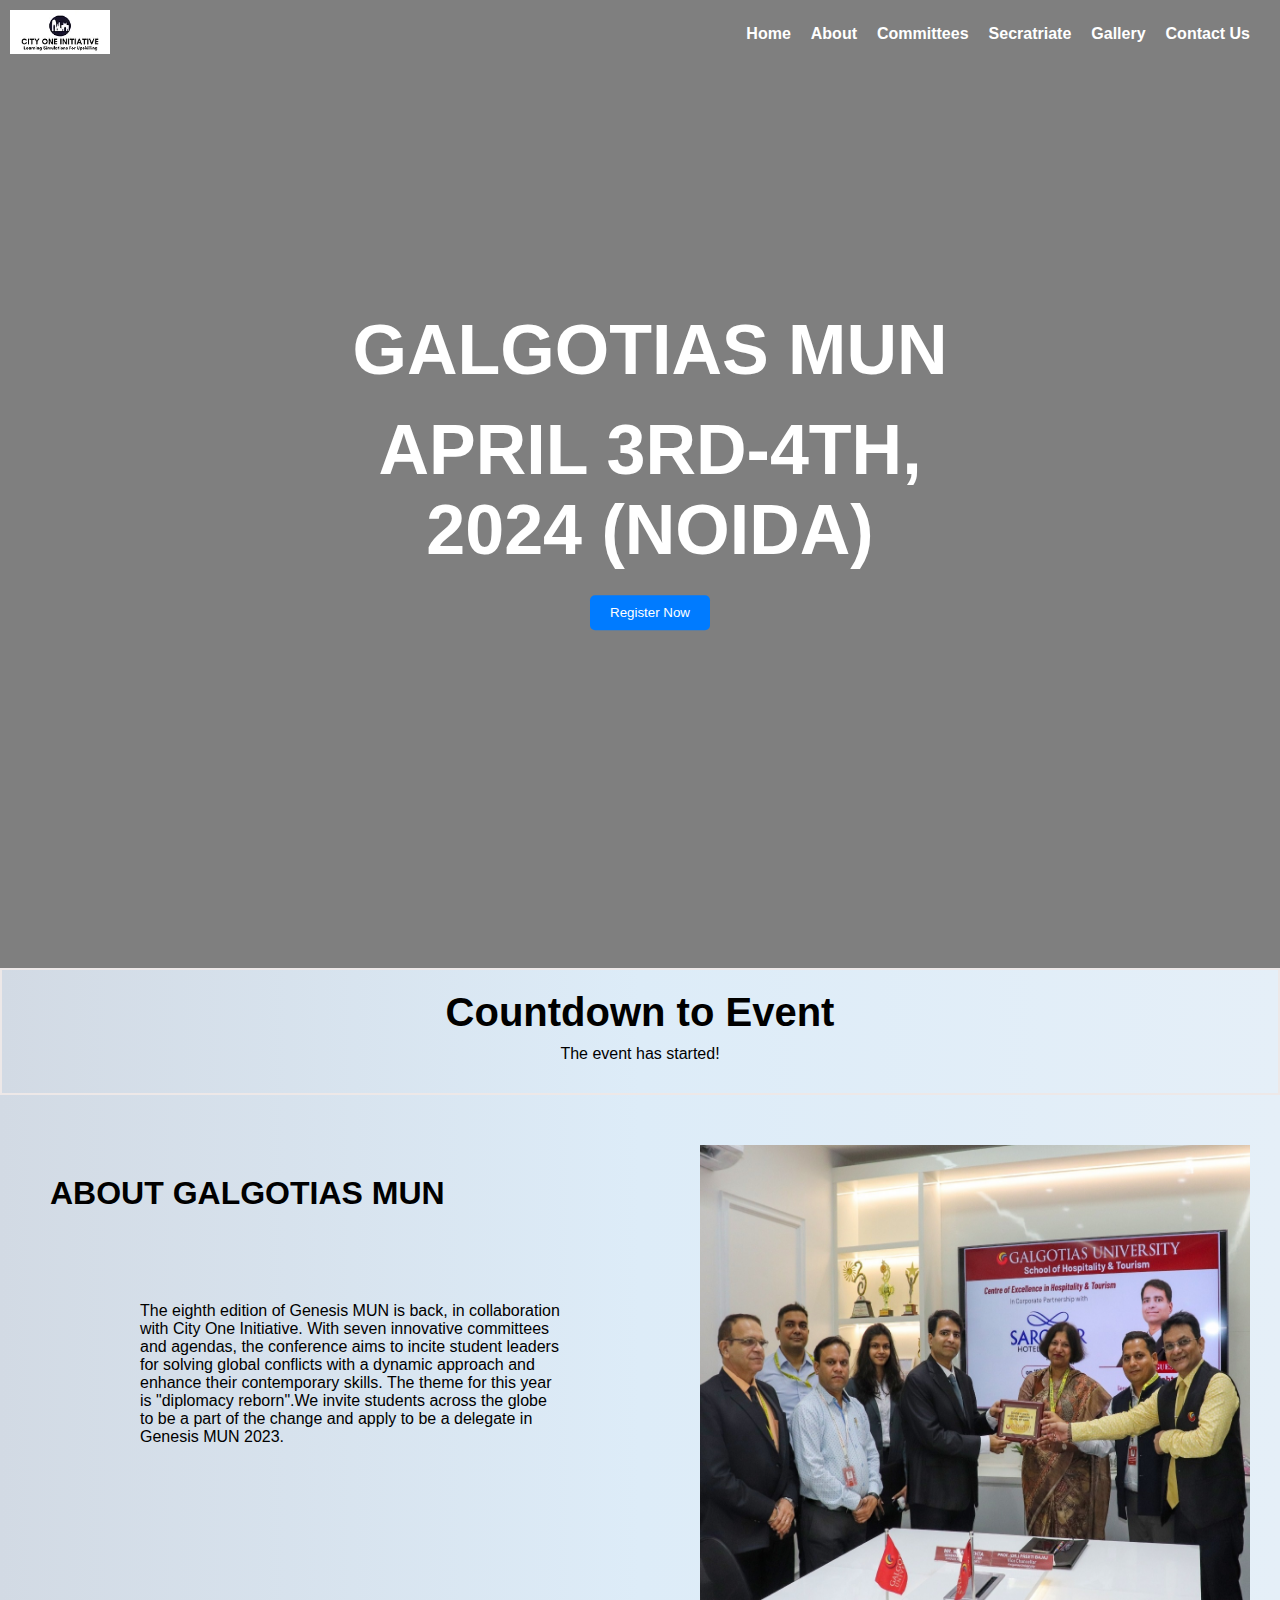
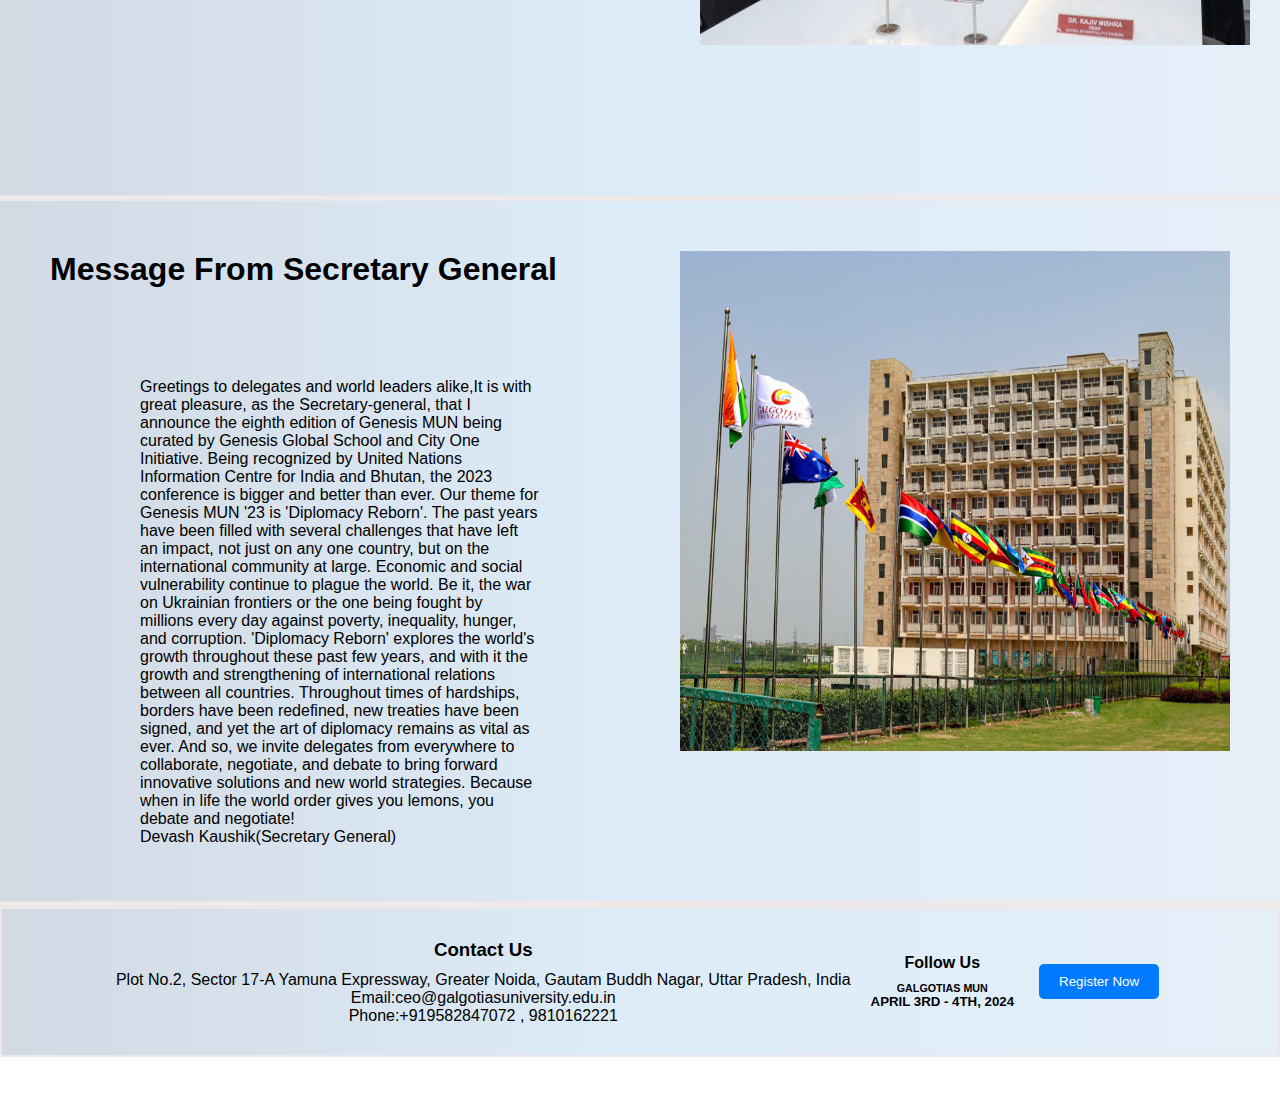
==== home.html @ e655e49b "files added" ====
<!DOCTYPE html>
<html lang="en">
<head>
    <meta charset="UTF-8">
    <meta name="viewport" content="width=device-width, initial-scale=1.0">
    <title>GALGOTIAS MUN 2024</title>
    <link rel="stylesheet" href="homestyle.css">
</head>
<body>
    <body>
        <header class="header">
            <nav class="navbar">
                <span>
                    <img src="COI Logo 1.webp" alt="" class="image">
                </span>
                <ul>
                    <li>Home</li>
                    <li>About</li>
                    <li>Committees</li>
                    <li>Secratriate</li>
                    <li>Gallery</li>
                    <li>Contact Us</li>
                </ul>
            </nav>
        </header>
        <main>
</div>
    
<section id="home">
    <video autoplay muted loop id="bg-video">
        <source src="gumun'24.mp4" type="video/mp4">
    </video>
    <div class="overlay"></div>
    <div class="content">
        <h2>GALGOTIAS MUN</h2>
        <h2>APRIL 3RD-4TH, 2024 (NOIDA)</h2>
        <p></p>
        <div>
            <button type="button">Register Now</button>
        </div>
    </div>
</section>

<div class="countdown">
    <h3>Countdown to Event</h3>
    <div id="countdown-timer"></div>
</div>

    
<div class="second">
    <div class="insidebox1">
        <h1>ABOUT GALGOTIAS MUN</h1>
        <p>The eighth edition of Genesis MUN is back, in collaboration with City One Initiative. With seven innovative committees and agendas, the conference aims to incite student leaders for solving global conflicts with a dynamic approach and enhance their contemporary skills. The theme for this year is "diplomacy reborn".We invite students across the globe to be a part of the change and apply to be a delegate in Genesis MUN 2023.</p>
    </div>
    <div class="insidebox2">
        <img src="bg3.jpg" alt="" class="image3">
    </div>
</div>
<div class="separation">

</div>


<div class="third">
    <div class="insidebox3">
        <h1>Message From 
            Secretary General</h1>

        <p>Greetings to delegates and world leaders alike,It is with great pleasure, as the Secretary-general, that I announce the eighth edition of Genesis MUN being curated by Genesis Global School and City One Initiative. Being recognized by United Nations Information Centre for India and Bhutan, the 2023 conference is bigger and better than ever.
            Our theme for Genesis MUN '23 is 'Diplomacy Reborn'. The past years have been filled with several challenges that have left an impact, not just on any one country, but on the international community at large. Economic and social vulnerability continue to plague the world. Be it, the war on Ukrainian frontiers or the one being fought by millions every day against poverty, inequality, hunger, and corruption.
            'Diplomacy Reborn' explores the world's growth throughout these past few years, and with it the growth and strengthening of international relations between all countries. Throughout times of hardships, borders have been redefined, new treaties have been signed, and yet the art of diplomacy remains as vital as ever. 
            And so, we invite delegates from everywhere to collaborate, negotiate, and debate to bring forward innovative solutions and new world strategies. Because when in life the world order gives you lemons, you debate and negotiate!
            <br>Devash Kaushik(Secretary General)</br>
        </p>
    </div>
    <div class="insidebox4">
        <img src="bg2.jpg" alt="" class="image3">

    </div>
</div>
<div class="separation">

</div>

    </div>
    
    <div class="container">
        <div class="footer-left">
            <h3>Contact Us</h3>
            <p>Plot No.2, Sector 17-A Yamuna Expressway, Greater Noida, Gautam Buddh Nagar, Uttar Pradesh, India</p>
            <p>Email:ceo@galgotiasuniversity.edu.in</p>
            <p>Phone:+919582847072 , 9810162221</p>
        </div>
        <div class="footer-right">
            <h4>Follow Us</h4>
            <h6>GALGOTIAS MUN</h6>
            <h5>APRIL 3RD - 4TH, 2024</h5>
            <ul class="social-links">
                <li><a href="#instagram"><i class="fa-brands fa-instagram"></i></a></li>
                <li><a href="#twitter"><i class="fa-brands fa-twitter"></i></a></li>
                <li><a href="#facebook"><i class="fa-brands fa-facebook"></i></a></li>
                <li><a href="#email"><i class="fa-solid fa-envelope"></i></a></li>
            </ul>
        </div>
        <div>
            <button type="button">Register Now</button>
        </div>
    </div>

    <script src="home.js"></script>
</body>
</html>
---- homestyle.css ----
*{
  margin: 0;
  padding: 0;
  font-family: Arial, Helvetica, sans-serif;
}

body {
  font-family: Arial, sans-serif;
}

.header {
  background-color: rgba(0, 0, 0, 0.5);
  padding: 10px;
}

.navbar {
  display: flex;
  justify-content: space-between;
  align-items: center;
}

.navbar img {
  width: 100px;
}

.navbar ul {
  list-style-type: none;
  display: flex;
}

.navbar ul li {
  margin-right: 20px;
  color: #fff;
  font-weight: bold;
  cursor: pointer;
}

.navbar ul li:hover {
  text-decoration: underline;
}

#home {
  position: relative;
  height: 100vh;
  overflow: hidden;
}

#bg-video {
  position: absolute;
  top: 0;
  left: 0;
  width: 100%;
  height: 100%;
  object-fit: cover;
}

.overlay {
  position: absolute;
  top: 0;
  left: 0;
  width: 100%;
  height: 100%;
  background-color: rgba(0, 0, 0, 0.5);
}

.content {
  position: absolute;
  top: 50%;
  left: 50%;
  transform: translate(-50%, -65%);
  text-align: center;
  color: #fff;
}

.content h2 {
  font-size: 70px;
  margin-bottom: 20px;
}

.content p {
  font-size: 24px;
  margin-bottom: 20px;
}

.content button {
  padding: 10px 20px;
  background-color: #007bff;
  color: #fff;
  border: none;
  border-radius: 5px;
  cursor: pointer;
  transition: background-color 0.3s ease;
}

.content button:hover {
  background-color: #0056b3;
}

.separation{
  width: 99.8%;
  height: 2px;
  border: 2px solid rgb(237, 232, 232);
  background-color: rgb(240, 236, 236);
}
.second{
  width: 100%;
  height: 700px;
  background-image: linear-gradient(to right, #d2dae4, #ddecf8, #e5eff8); /* Gradient background */
  display: flex;
}
.insidebox1{
  height: 90px;
  width: 600px;
  margin-top: 80px;
  margin-left: 50px;
  margin-bottom: 50px;
}
.insidebox2{
  height: 600px;
  width: 500px;
  margin-top: 50px;
  margin-bottom: 50px;
  margin-left: 0;
}
.image3{
  height: 500px;
  width: 550px;
  margin: 40px;
}
.second p{
  margin: 90px;
}
.third{
  width: 100%;
  height: 700px;
  background-image: linear-gradient(to right, #d2dae4, #ddecf8, #e5eff8); /* Gradient background */
  display: flex;
}

.insidebox3{
  height: 600px;
  width: 800px;
  margin-top: 50px;
  margin-left: 50px;
  margin-bottom: 50px;
}
.insidebox4{
  height: 900px;
  width: 800px;
  margin-top: 50px;
  margin-bottom: 50px;
  margin-left: 0;
}
.third p{
  margin: 90px;
}
.fourth{
  height: 600px;
  width: 100%;
  position: relative;
}

.countdown {
  text-align: center;
  margin-top: 0px;
  background-image: linear-gradient(to right, #d2dae4, #ddecf8, #e5eff8); /* Gradient background */
  padding: 20px; /* Increase padding for better visibility */
  border-radius: 0px; /* Add border-radius for rounded corners */
  animation: pulse 1s infinite alternate; /* Add pulse animation */
  border: 2px solid rgb(237, 232, 232);
  background-color: rgb(240, 236, 236);
}

.countdown h3 {
  font-size: 40px;
  margin-bottom: 10px;
  color: #000; /* Text color */
}

#countdown-timer {
  display: flex;
  justify-content: center;
  align-items: center;
}

#countdown-timer div {
  margin: 0 10px;
  font-size: 50px;
  padding: 20px;
  background-color: rgba(140, 105, 175, 0.5);
  border-radius: 5px;
}

#countdown-timer div span {
  font-size: 20px;
  margin-top: 0px;
  display: block;
  color: #000; /* Text color */
}

/* Style for inner boxes */
.insidebox {
  background-color: rgba(111, 153, 226, 0.7); /* Background color */
  border-radius: 10px; /* Border radius */
  padding: 20px; /* Padding */
  margin: 20px; /* Margin */
  box-shadow: 0 4px 8px rgba(0, 0, 0, 0.1); /* Box shadow */
}
.insidebox:hover {
  transform: translateY(-5px); /* Move the box up by 5 pixels on hover */
  box-shadow: 0 8px 16px rgba(0, 0, 0, 0.2); /* Add a larger box shadow on hover */
}

.insidebox h1 {
  font-size: 30px; /* Heading font size */
  color: #fff; /* Heading color */
}

.insidebox p {
  font-size: 18px; /* Paragraph font size */
  color: #fff; /* Paragraph color */
}
.container {
  display: flex;
  justify-content: center;
  align-items: center;
  padding: 20px;
  background-image: linear-gradient(to right, #d2dae4, #ddecf8, #e5eff8); /* Gradient background */
  background-size: cover; 
  background-position: center;
  border: 2px solid rgb(237, 232, 232);
  background-color: rgb(240, 236, 236); 
}

.footer-left, .footer-right {
  text-align: center;
}

.footer-left, .footer-right, div:last-child {
  margin: 10px;
}

.footer-left h3, .footer-right h4 {
  margin-bottom: 10px;
}

.social-links {
  list-style: none;
  padding: 0;
  display: flex;
  justify-content: center;
  align-items: center;
}

.social-links li {
  margin: 0 10px;
}

/* Button Styles */
button {
  padding: 10px 20px;
  margin: 5px;
  border: none;
  border-radius: 5px;
  background-color: #007bff;
  color: #fff;
  cursor: pointer;
  transition: background-color 0.3s;
}

button:hover {
  background-color: #0056b3;
}
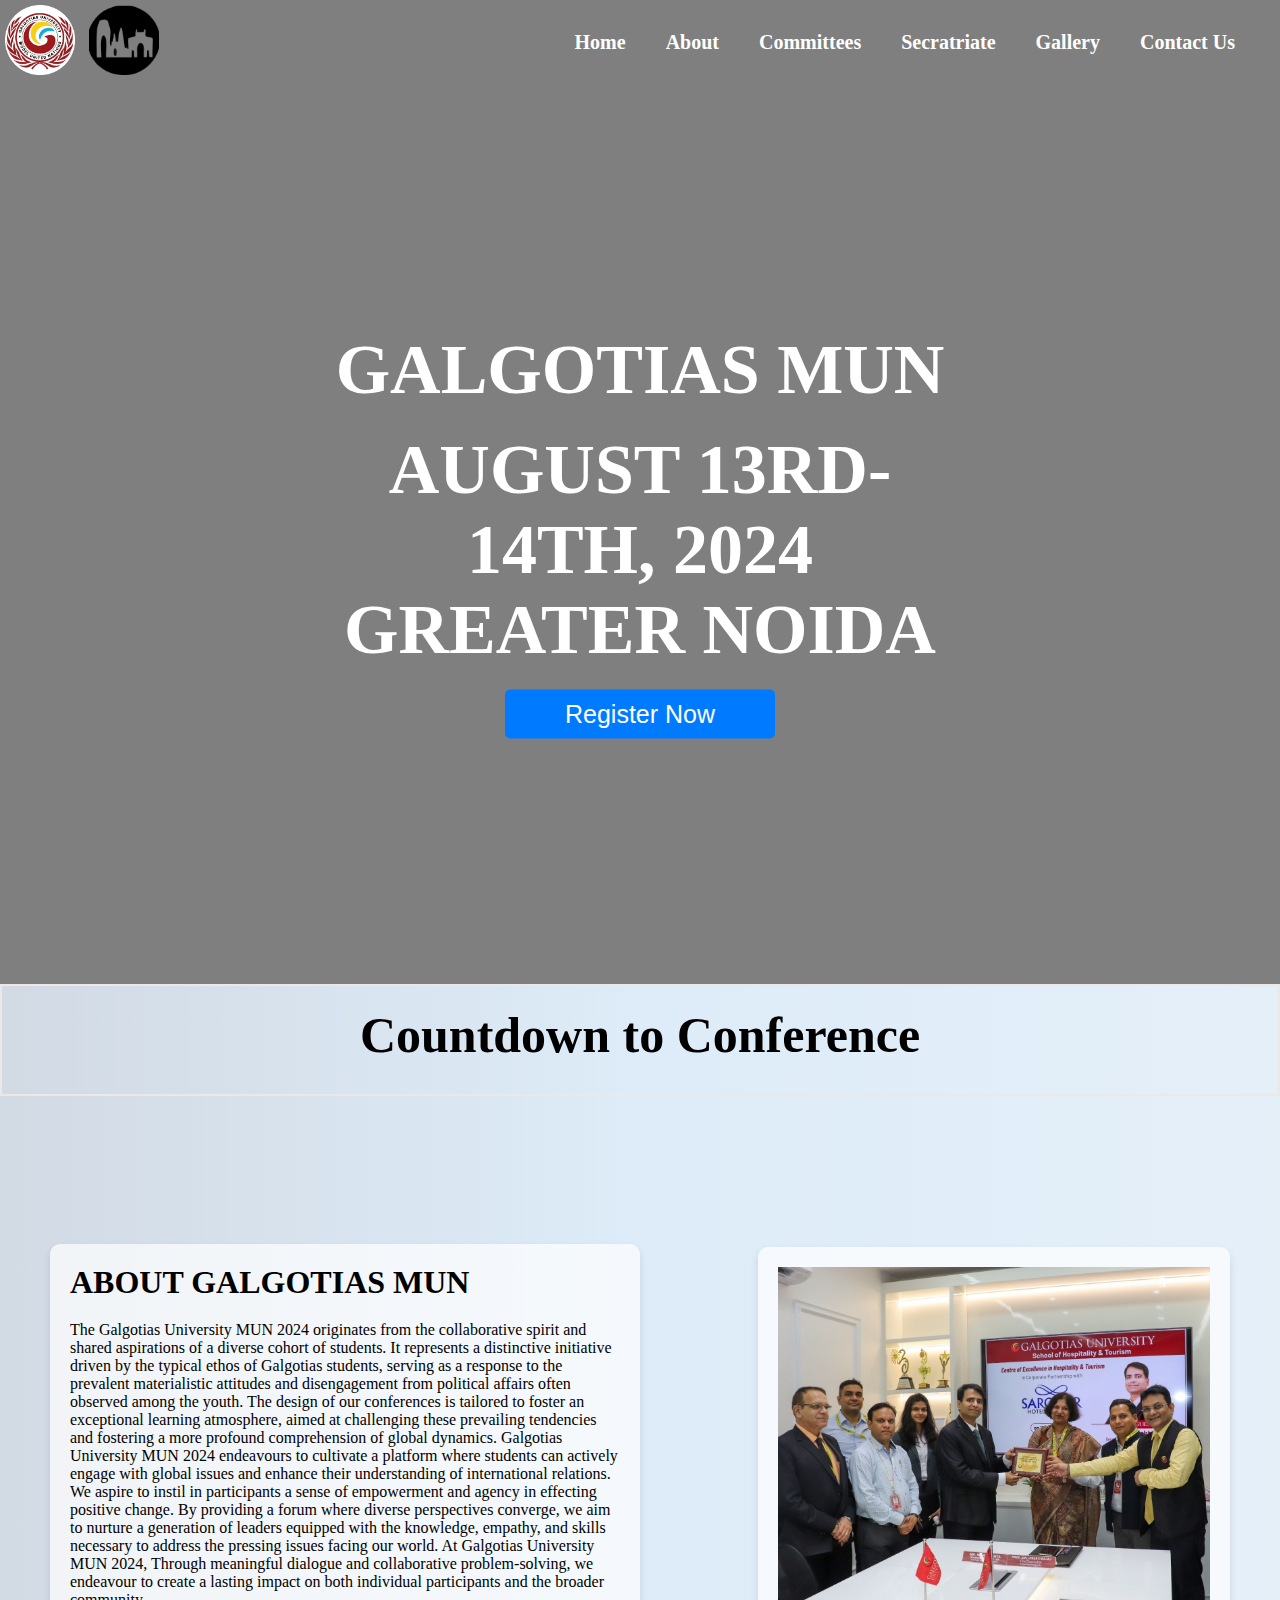
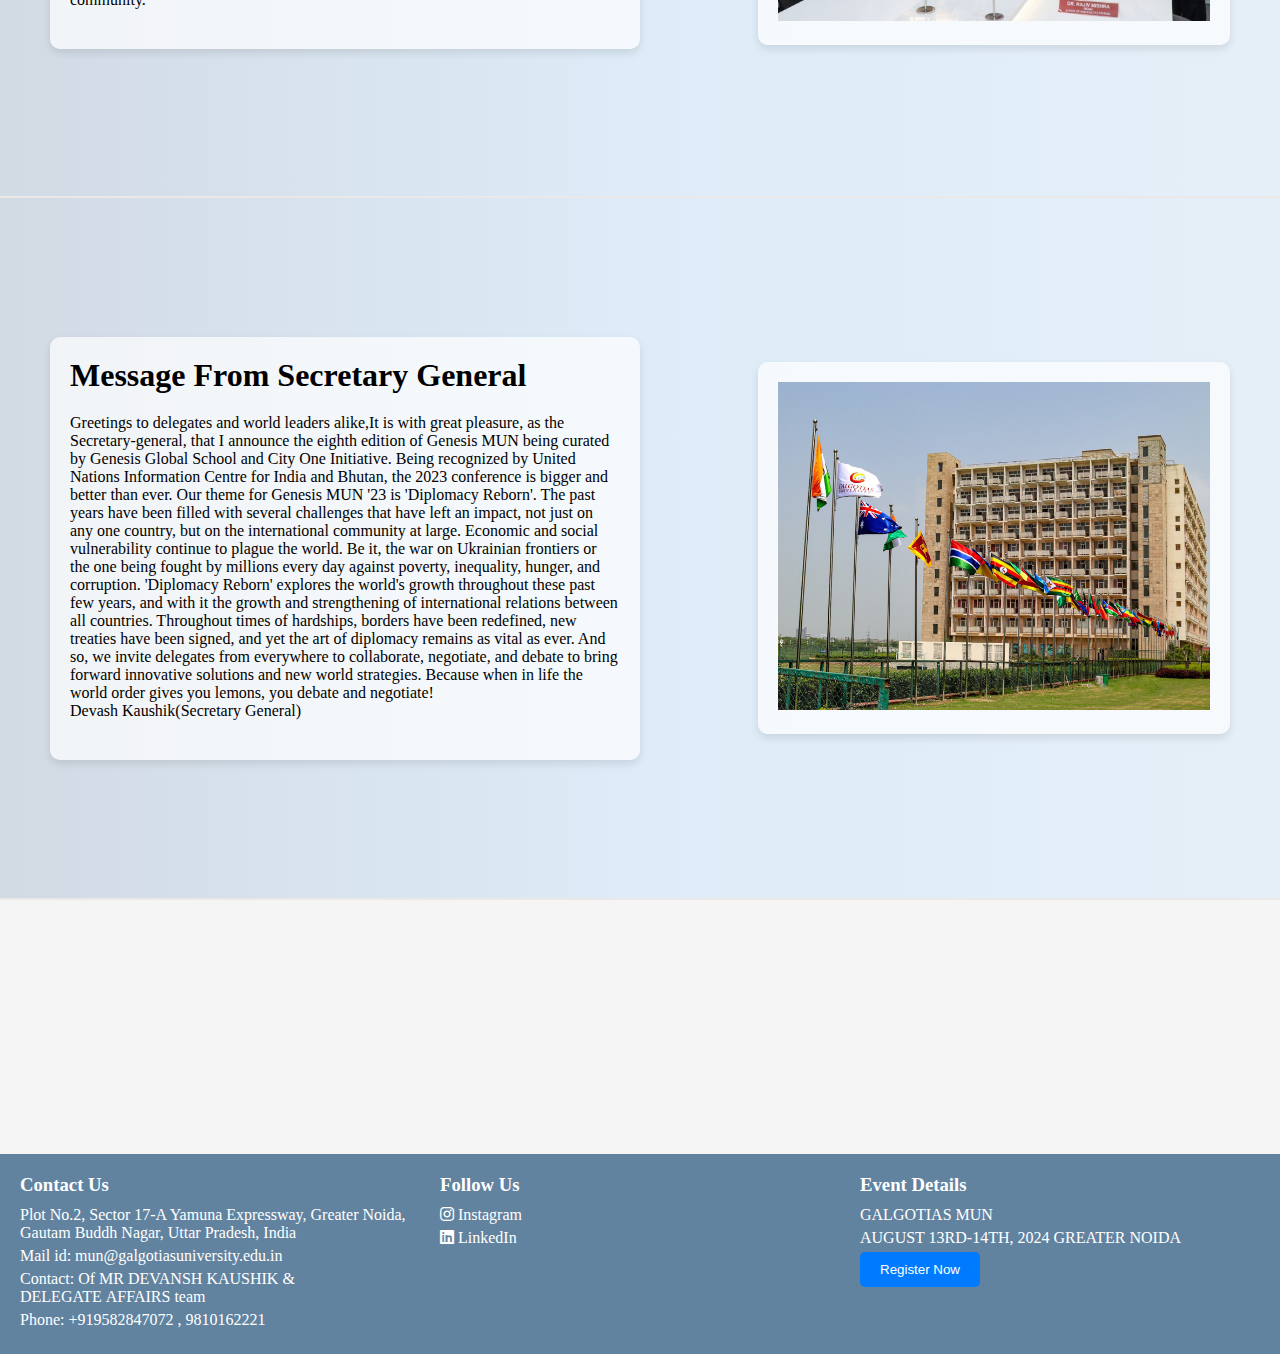
==== commit eace45fc: "files added" ====
--- a/home.html
+++ b/home.html
@@ -4,6 +4,8 @@
     <meta charset="UTF-8">
     <meta name="viewport" content="width=device-width, initial-scale=1.0">
     <title>GALGOTIAS MUN 2024</title>
+    <!-- Add this line in the <head> section of your HTML file -->
+    <link rel="stylesheet" href="https://cdnjs.cloudflare.com/ajax/libs/font-awesome/5.15.4/css/all.min.css">
     <link rel="stylesheet" href="homestyle.css">
 </head>
 <body>
@@ -11,7 +13,8 @@
         <header class="header">
             <nav class="navbar">
                 <span>
-                    <img src="COI Logo 1.webp" alt="" class="image">
+                    <img src="logo2.png" alt="" class="image">
+                    <img src="cityonee.png" alt="" class="image2">
                 </span>
                 <ul>
                     <li>Home</li>
@@ -33,7 +36,7 @@
     <div class="overlay"></div>
     <div class="content">
         <h2>GALGOTIAS MUN</h2>
-        <h2>APRIL 3RD-4TH, 2024 (NOIDA)</h2>
+        <h2>AUGUST 13RD-14TH, 2024 GREATER NOIDA</h2>
         <p></p>
         <div>
             <button type="button">Register Now</button>
@@ -42,7 +45,7 @@
 </section>
 
 <div class="countdown">
-    <h3>Countdown to Event</h3>
+    <h3>Countdown to Conference</h3>
     <div id="countdown-timer"></div>
 </div>
 
@@ -50,7 +53,8 @@
 <div class="second">
     <div class="insidebox1">
         <h1>ABOUT GALGOTIAS MUN</h1>
-        <p>The eighth edition of Genesis MUN is back, in collaboration with City One Initiative. With seven innovative committees and agendas, the conference aims to incite student leaders for solving global conflicts with a dynamic approach and enhance their contemporary skills. The theme for this year is "diplomacy reborn".We invite students across the globe to be a part of the change and apply to be a delegate in Genesis MUN 2023.</p>
+        <p>The Galgotias University MUN 2024 originates from the collaborative spirit and shared aspirations of a diverse cohort of students. It represents a distinctive initiative driven by the typical ethos of Galgotias students, serving as a response to the prevalent materialistic attitudes and disengagement from political affairs often observed among the youth. The design of our conferences is tailored to foster an exceptional learning atmosphere, aimed at challenging these prevailing tendencies and fostering a more profound comprehension of global dynamics. Galgotias University MUN 2024 endeavours to cultivate a platform where students can actively engage with global issues and enhance their understanding of international relations. We aspire to instil in participants a sense of empowerment and agency in effecting positive change. By providing a forum where diverse perspectives converge, we aim to nurture a generation of leaders equipped with the knowledge, empathy, and skills necessary to address the pressing issues facing our world. At Galgotias University MUN 2024, Through meaningful dialogue and collaborative problem-solving, we endeavour to create a lasting impact on both individual participants and the broader community.
+        </p>
     </div>
     <div class="insidebox2">
         <img src="bg3.jpg" alt="" class="image3">
@@ -84,29 +88,37 @@
 
     </div>
     
-    <div class="container">
-        <div class="footer-left">
+    <section class="map-section">
+        <div class="map-container">
+            <!-- Embed your map here (e.g., using Google Maps iframe) -->
+            <iframe src="https://www.google.com/maps/embed?pb=!1m18!1m12!1m3!1d387201.3678241692!2d-74.25986599999999!3d40.6971475!2m3!1f0!2f0!3f0!3m2!1i1024!2i768!4f13.1!3m3!1m2!1s0x89c24fa5d33f083b%3A0xc80b8f06e177fe62!2sNew%20York%2C%20NY%2C%20USA!5e0!3m2!1sen!2sin!4v1630026697121!5m2!1sen!2sin" width="600" height="450" style="border:0;" allowfullscreen="" loading="lazy"></iframe>
+        </div>
+    </section>
+
+    <!-- Footer section -->
+    <div class="footer">
+        <div class="footer-section contact">
             <h3>Contact Us</h3>
             <p>Plot No.2, Sector 17-A Yamuna Expressway, Greater Noida, Gautam Buddh Nagar, Uttar Pradesh, India</p>
-            <p>Email:ceo@galgotiasuniversity.edu.in</p>
-            <p>Phone:+919582847072 , 9810162221</p>
+            <p>Mail id: mun@galgotiasuniversity.edu.in</p>
+            <p>Contact: Of MR DEVANSH KAUSHIK & DELEGATE AFFAIRS team</p>
+            <p>Phone: +919582847072 , 9810162221</p>
         </div>
-        <div class="footer-right">
-            <h4>Follow Us</h4>
-            <h6>GALGOTIAS MUN</h6>
-            <h5>APRIL 3RD - 4TH, 2024</h5>
-            <ul class="social-links">
-                <li><a href="#instagram"><i class="fa-brands fa-instagram"></i></a></li>
-                <li><a href="#twitter"><i class="fa-brands fa-twitter"></i></a></li>
-                <li><a href="#facebook"><i class="fa-brands fa-facebook"></i></a></li>
-                <li><a href="#email"><i class="fa-solid fa-envelope"></i></a></li>
+        <div class="footer-section social-links">
+            <h3>Follow Us</h3>
+            <ul class="social-list">
+                <li><a href="#instagram"><i class="fab fa-instagram"></i> Instagram</a></li>
+                <li><a href="#linkedin"><i class="fab fa-linkedin"></i> LinkedIn</a></li>
+                <!-- Add more social media links with icons as needed -->
             </ul>
         </div>
-        <div>
+        <div class="footer-section event-details">
+            <h3>Event Details</h3>
+            <p>GALGOTIAS MUN</p>
+            <p>AUGUST 13RD-14TH, 2024 GREATER NOIDA</p>
             <button type="button">Register Now</button>
         </div>
     </div>
-
     <script src="home.js"></script>
 </body>
 </html>
--- a/homestyle.css
+++ b/homestyle.css
@@ -1,16 +1,18 @@
-*{
+/* Reset CSS */
+* {
   margin: 0;
   padding: 0;
-  font-family: Arial, Helvetica, sans-serif;
-}
-
+  box-sizing: border-box;
+}
+
+/* Global styles */
 body {
-  font-family: Arial, sans-serif;
+  font-family: poppins;
 }
 
 .header {
   background-color: rgba(0, 0, 0, 0.5);
-  padding: 10px;
+  padding: 5px; /* Adjust padding as needed */
 }
 
 .navbar {
@@ -19,8 +21,16 @@
   align-items: center;
 }
 
+.navbar .logo-left,
+.navbar .logo-right {
+  display: flex;
+  align-items: center;
+}
+
 .navbar img {
-  width: 100px;
+  width: 70px; /* Adjust width as needed */
+  height: auto;
+  margin-right: 10px; /* Adjust margin as needed */
 }
 
 .navbar ul {
@@ -29,16 +39,25 @@
 }
 
 .navbar ul li {
-  margin-right: 20px;
-  color: #fff;
+  margin-right: 40px; /* Adjust margin as needed */
+  color: #fff;
+  font-size: 20px; /* Adjust font size as needed */
   font-weight: bold;
   cursor: pointer;
 }
 
+
 .navbar ul li:hover {
   text-decoration: underline;
-}
-
+  color: #ffd700;
+}
+
+/* Main content styles */
+main {
+  padding-top: 0px; /* Adjust for fixed header */
+}
+
+/* Section styles */
 #home {
   position: relative;
   height: 100vh;
@@ -52,6 +71,7 @@
   width: 100%;
   height: 100%;
   object-fit: cover;
+  z-index: -1;
 }
 
 .overlay {
@@ -61,15 +81,18 @@
   width: 100%;
   height: 100%;
   background-color: rgba(0, 0, 0, 0.5);
+  z-index: -1;
 }
 
 .content {
   position: absolute;
   top: 50%;
   left: 50%;
-  transform: translate(-50%, -65%);
+  transform: translate(-50%, -50%);
   text-align: center;
   color: #fff;
+  z-index: 1;
+  animation: fadeIn 2s ease;
 }
 
 .content h2 {
@@ -78,106 +101,101 @@
 }
 
 .content p {
-  font-size: 24px;
+  font-size: 10px;
   margin-bottom: 20px;
 }
 
 .content button {
-  padding: 10px 20px;
+  padding: 10px 60px;
   background-color: #007bff;
   color: #fff;
   border: none;
+  font-size: 25px;
   border-radius: 5px;
   cursor: pointer;
-  transition: background-color 0.3s ease;
+  transition: background-color 0.3s;
 }
 
 .content button:hover {
   background-color: #0056b3;
 }
 
-.separation{
-  width: 99.8%;
+/* Separation styles */
+.separation {
+  width: 100%;
   height: 2px;
-  border: 2px solid rgb(237, 232, 232);
-  background-color: rgb(240, 236, 236);
-}
-.second{
+  background-color: rgb(237, 232, 232);
+}
+
+/* Second section styles */
+.second {
+  display: flex;
+  justify-content: space-between;
+  align-items: center;
+  height: 700px;
+  background-image: linear-gradient(to right, #d2dae4, #ddecf8, #e5eff8);
+  padding: 50px;
+}
+
+.insidebox1, .insidebox3 {
+  width: 50%;
+}
+
+.insidebox2, .insidebox4 {
+  width: 40%;
+}
+
+.insidebox1, .insidebox2, .insidebox3, .insidebox4 {
+  padding: 20px;
+  background-color: rgba(255, 255, 255, 0.7);
+  border-radius: 10px;
+  box-shadow: 0 4px 8px rgba(0, 0, 0, 0.1);
+  transition: transform 0.3s ease, box-shadow 0.3s ease;
+}
+
+.insidebox1:hover, .insidebox2:hover, .insidebox3:hover, .insidebox4:hover {
+  transform: translateY(-5px);
+  box-shadow: 0 8px 16px rgba(0, 0, 0, 0.2);
+}
+
+.image3 {
   width: 100%;
+}
+
+.second p, .third p {
+  margin: 20px 0;
+}
+
+/* Third section styles */
+.third {
+  display: flex;
+  justify-content: space-between;
+  align-items: center;
   height: 700px;
-  background-image: linear-gradient(to right, #d2dae4, #ddecf8, #e5eff8); /* Gradient background */
-  display: flex;
-}
-.insidebox1{
-  height: 90px;
-  width: 600px;
-  margin-top: 80px;
-  margin-left: 50px;
-  margin-bottom: 50px;
-}
-.insidebox2{
-  height: 600px;
-  width: 500px;
-  margin-top: 50px;
-  margin-bottom: 50px;
-  margin-left: 0;
-}
-.image3{
-  height: 500px;
-  width: 550px;
-  margin: 40px;
-}
-.second p{
-  margin: 90px;
-}
-.third{
-  width: 100%;
-  height: 700px;
-  background-image: linear-gradient(to right, #d2dae4, #ddecf8, #e5eff8); /* Gradient background */
-  display: flex;
-}
-
-.insidebox3{
-  height: 600px;
-  width: 800px;
-  margin-top: 50px;
-  margin-left: 50px;
-  margin-bottom: 50px;
-}
-.insidebox4{
-  height: 900px;
-  width: 800px;
-  margin-top: 50px;
-  margin-bottom: 50px;
-  margin-left: 0;
-}
-.third p{
-  margin: 90px;
-}
-.fourth{
-  height: 600px;
-  width: 100%;
-  position: relative;
-}
-
+  background-image: linear-gradient(to right, #d2dae4, #ddecf8, #e5eff8);
+  padding: 50px;
+}
+
+/* Countdown styles */
 .countdown {
   text-align: center;
   margin-top: 0px;
   background-image: linear-gradient(to right, #d2dae4, #ddecf8, #e5eff8); /* Gradient background */
   padding: 20px; /* Increase padding for better visibility */
   border-radius: 0px; /* Add border-radius for rounded corners */
-  animation: pulse 1s infinite alternate; /* Add pulse animation */
   border: 2px solid rgb(237, 232, 232);
   background-color: rgb(240, 236, 236);
 }
 
 .countdown h3 {
-  font-size: 40px;
+  font-size: 50px;
   margin-bottom: 10px;
   color: #000; /* Text color */
 }
 
 #countdown-timer {
+  font-size: 50px;
+  color: #84609c; /* Text color */
   display: flex;
   justify-content: center;
   align-items: center;
@@ -232,34 +250,43 @@
   background-color: rgb(240, 236, 236); 
 }
 
-.footer-left, .footer-right {
-  text-align: center;
-}
-
-.footer-left, .footer-right, div:last-child {
-  margin: 10px;
-}
-
-.footer-left h3, .footer-right h4 {
-  margin-bottom: 10px;
-}
-
-.social-links {
-  list-style: none;
-  padding: 0;
-  display: flex;
-  justify-content: center;
-  align-items: center;
-}
-
-.social-links li {
-  margin: 0 10px;
+
+.map-section {
+  padding: 0px 0; /* Adjust padding as needed */
+  background-color: #f5f5f5; /* Set background color */
+  text-align: center; /* Center align content */
+}
+
+.map-container {
+  max-width: 1200px;/* Set max width for the map container */
+  margin: 40 auto; /* Center the map container */
+  overflow: hidden; /* Hide overflow */
+  position: relative; /* Position relative for absolute positioning */
+}
+
+.map-container iframe {
+  width: 100%; /* Set width to 100% */
+  height: 250px; /* Set initial height */
+  transition: height 0.5s; /* Add transition effect */
+}
+
+/* Media query for responsive design */
+@media screen and (max-width: 768px) {
+  .map-container iframe {
+      height: 300px; /* Set height for smaller screens */
+  }
+}
+
+
+.map-container {
+  max-width: 1400px; 
+  margin: 0 auto; 
 }
 
 /* Button Styles */
 button {
   padding: 10px 20px;
-  margin: 5px;
+  margin: 0px;
   border: none;
   border-radius: 5px;
   background-color: #007bff;
@@ -271,3 +298,95 @@
 button:hover {
   background-color: #0056b3;
 }
+
+/* Animations */
+@keyframes fadeIn {
+  from {
+    opacity: 0;
+  }
+  to {
+    opacity: 1;
+  }
+}
+
+@keyframes pulse {
+  from {
+    transform: scale(1);
+  }
+  to {
+    transform: scale(1.1);
+  }
+}
+/* Your existing CSS styles */
+
+/* Footer styles */
+.footer {
+  display: flex;
+  justify-content: space-between;
+  align-items: flex-start;
+  background-color: #6283a0;
+  color: #fff;
+  padding: 20px;
+}
+
+.footer-section {
+  flex: 1;
+  margin-right: 20px;
+}
+
+.footer-section:last-child {
+  margin-right: 0;
+}
+
+.footer-section h3 {
+  margin-bottom: 10px;
+}
+
+.footer-section p {
+  margin-bottom: 5px;
+}
+
+.footer-section button {
+  padding: 10px 20px;
+  background-color: #007bff;
+  color: #fff;
+  border: none;
+  border-radius: 5px;
+  cursor: pointer;
+  transition: background-color 0.3s;
+}
+
+.footer-section button:hover {
+  background-color: #0056b3;
+}
+
+.social-list {
+  list-style-type: none;
+  padding: 0;
+}
+
+.social-list li {
+  margin-bottom: 5px;
+}
+
+.social-list li a {
+  color: #fff;
+  text-decoration: none;
+  transition: color 0.3s;
+}
+
+.social-list li a:hover {
+  color: #ffd700;
+}
+
+/* Responsive styles */
+@media screen and (max-width: 768px) {
+  .footer {
+      flex-direction: column;
+  }
+  
+  .footer-section {
+      margin-right: 0;
+      margin-bottom: 20px;
+  }
+}
